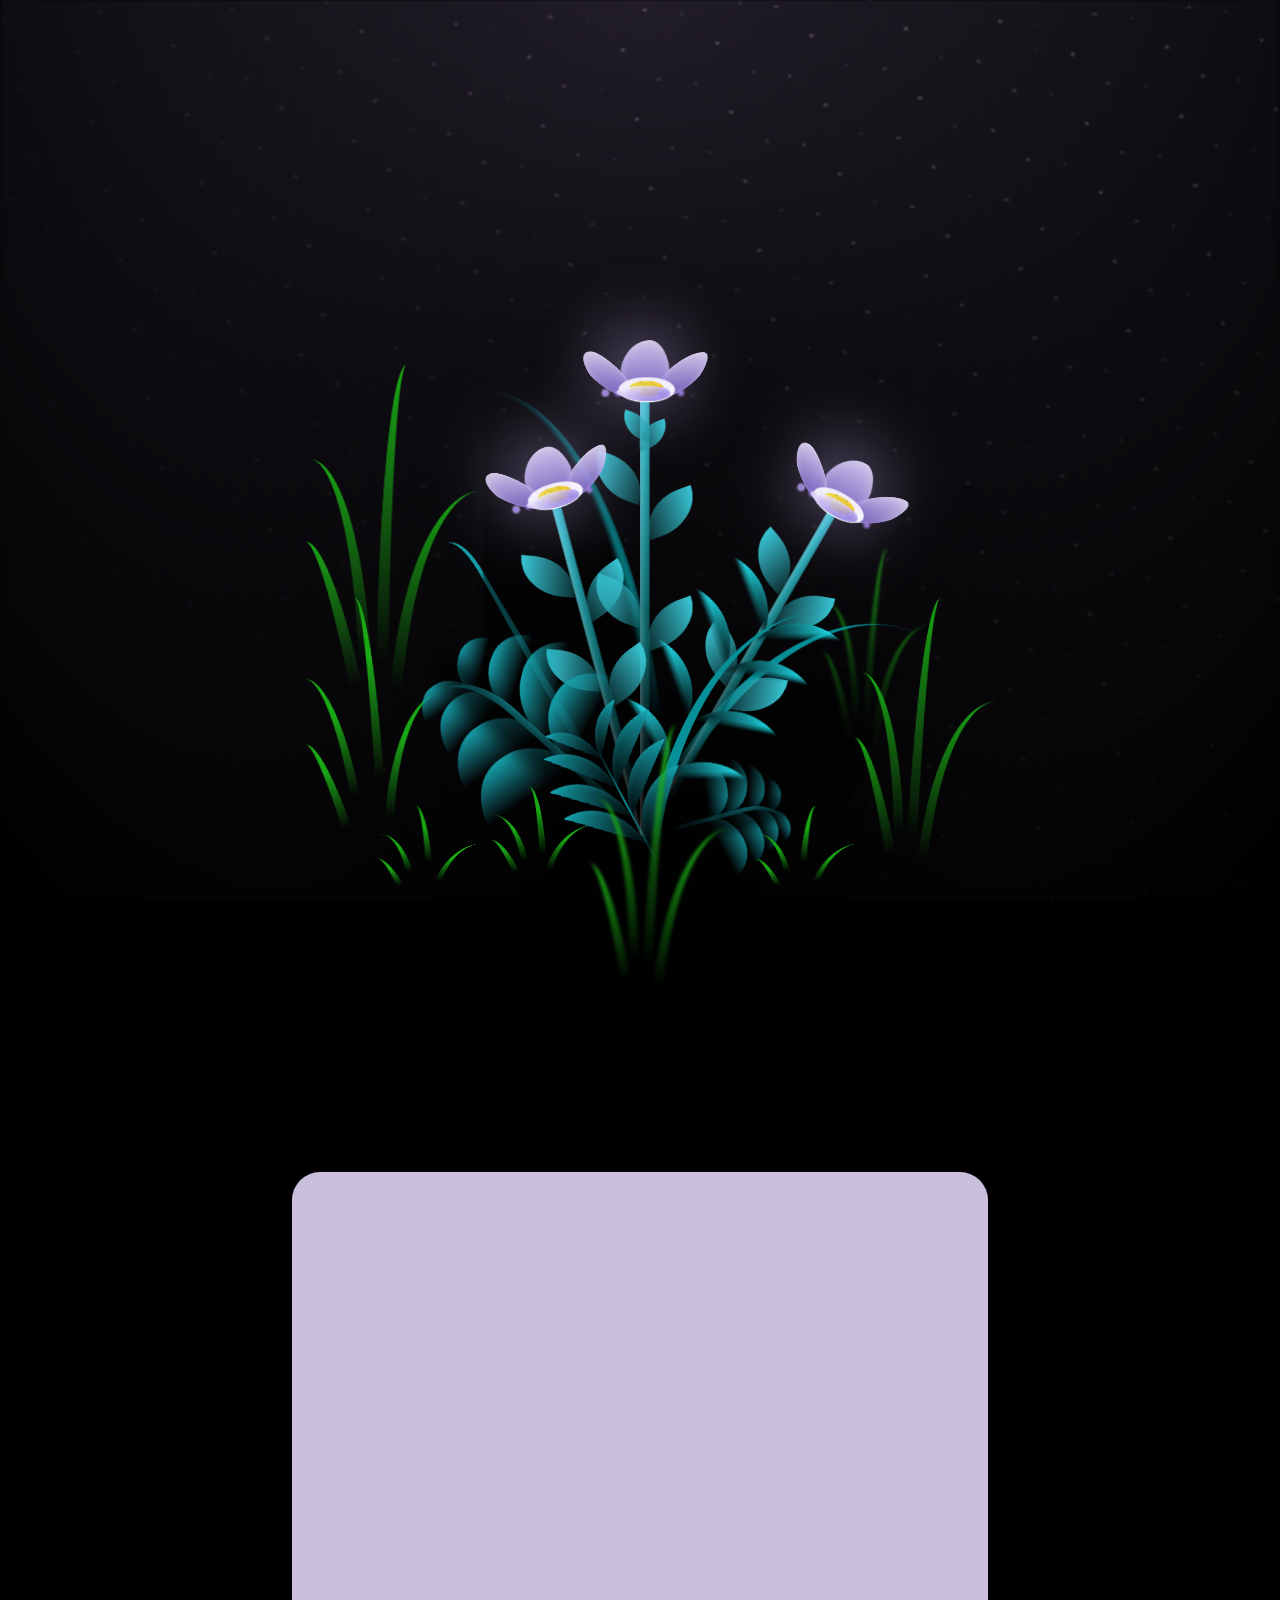
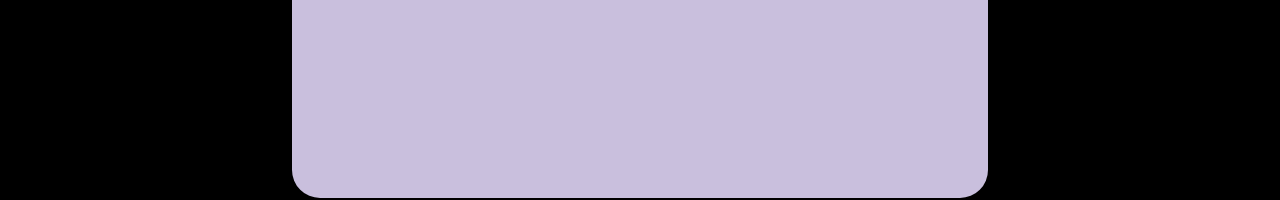
==== Flower/index.html @ 474540f5 "Add files via upload" ====
<!DOCTYPE html>
<html lang="en">
<head>
    <meta charset="UTF-8">
    <meta name="viewport" content="width=device-width, initial-scale=1.0">
    <title>Document</title>
    <link rel="stylesheet" href="style.css">
</head>
<body class="not-loaded">
    <div class="main-container">
        <h2 class="title">Dear Avie</h2>
        <div class="letter">
<p>    This is probably the hardest thing I’ve had to write, mainly kasi  I’ve never really been good at expressing these kinds of feelings.

  I don’t really know how to start this properly, but I’ll try anyway.
  
  I’m writing this letter siguro parang 2nd confession na rin. Pero more than that, gusto ko lang talaga ipakita kung gaano kita na appreciate.
  
  Matagal ko na talagang gusto gawin tong project na to. Sinimulan ko around late January, dapat talaga ibibigay ko to kasama ng flowers and chocolates last Valentine’s. Kaso di ko na realize na di sya matatapos on time kaya na move sa next Valentine’s. Natapos yung web design around late February, pero naging “ghost project” sya for a while hanggang tinuloy ko ulit ngayong May 12.
  
  I know na I already confessed my feelings for you last New Year, pero di ko na-explain sayo kung paano ba talaga kita nagustuhan. Siguro kasi habang tumatagal, mas lalo kong napapansin yung mga maliliit na bagay tungkol sayo na di ko maalis sa isip ko. Yung ngiti mo na nakapikit, boses mo na di nakakasawang pakinggan, at tawa mo na SOBRANG CUTE. Ewan ko ba pero di ko talaga yon matanggal sa isip ko.
  
  I don’t really know why, pero every interaction natin gives me butterflies. Even the first time we talked in person—which was also the first time you called me by my name—tumatak na agad sakin.
  
  Kahit yung mga simpleng moments lang somehow stayed with me. Like the time na you were trying to ask Sir Tolits about something sa quiz pero di kayo narinig, so ako yung tumawag sakanya. Small interaction lang sya, pero hanggang ngayon tanda ko pa rin.
  
  Or yung time nung acquaintance na jokingly mo kong sinuntok sa braso kasi nagsumbong sayo si PJ na inaasar ko sya. I still remember how pretty you looked in that dress habang naka cute angry face ka sakin. Parang nag shutdown utak ko that time HAHA.

  Looking back, ang dami na ring nangyari since the last time I worked on this project. Naging "ghost project" ulit siya for a while, pero in those two months, natapos natin yung first three chapters ng research paper natin, and thankfully we defended it successfully.
  
  I feel like we've gotten a little closer now. Not super close, pero close enough na nakakapagbiruan na tayo. Siguro hindi pa enough para magkaroon tayo ng long conversations, but even those small moments honestly make me happy. They're probably nothing special to you, pero sakin, they're the kind of moments I end up remembering.
  
  One of the funniest moments na hanggang ngayon naaalala ko was nung nasa bahay tayo nila rain mag llunch. Maglalagay na sana ako ng kanin sa plato ko, tapos bigla mo nalang hiningi yung plato ko para ikaw na yung magsandok.

  Ewan ko ba, parang ang simple lang nun pero tunaw na tunaw ako HAHA. Pinipigilan ko pang ngumiti kasi alam kong aasarin ako. Unfortunately, napansin nila Naomie at Jharley, kaya tawang-tawa sila sakin. Buti na lang di ka nakatingin that time, kasi napangiti talaga ako nang konti.

  Same week din pala ng defense natin, may Saturday class tayo. Ginawang bonus item ni Ma'am Leona sa quiz yung pagsulat ng pangalan ng crush. Syempre sinulat ko pangalan mo kasi akala ko magiging katuwaan lang din at magsusulat din yung mga tropa ko.

  Kaso after ng quiz, sinabi nila Greg at Ian sakin na si Janna pala yung nag-check ng papel ko. Yung katabi mo pa mismo. Dun ko talaga na-realize kung gaano ka-embarrassing yung ginawa ko HAHA.

  And syempre, paano ko makakalimutan yung time na natapunan ko ng coffee yung laptop bag mo. Ang lakas ng kaba ko nung time na yun kasi gamit mo mismo yung natapunan ko. I swear, gusto ko nalang mag-disappear that moment HAHA. Buti nalang okay naman yung laptop mo, pero yung embarrassment ko hanggang ngayon nandito pa rin HAHAHA.

</p>      </div>
  
  

</div>
    <div class="night"></div>
    <div class="flowers">
      <div class="flower flower--1">
        <div class="flower__leafs flower__leafs--1">
          <div class="flower__leaf flower__leaf--1"></div>
          <div class="flower__leaf flower__leaf--2"></div>
          <div class="flower__leaf flower__leaf--3"></div>
          <div class="flower__leaf flower__leaf--4"></div>
          

          <div class="flower__white-circle"></div>
  
          <div class="flower__light flower__light--1"></div>
          <div class="flower__light flower__light--2"></div>
          <div class="flower__light flower__light--3"></div>
          <div class="flower__light flower__light--4"></div>
          <div class="flower__light flower__light--5"></div>
          <div class="flower__light flower__light--6"></div>
          <div class="flower__light flower__light--7"></div>
          <div class="flower__light flower__light--8"></div>
  
        </div>
        <div class="flower__line">
          <div class="flower__line__leaf flower__line__leaf--1"></div>
          <div class="flower__line__leaf flower__line__leaf--2"></div>
          <div class="flower__line__leaf flower__line__leaf--3"></div>
          <div class="flower__line__leaf flower__line__leaf--4"></div>
          <div class="flower__line__leaf flower__line__leaf--5"></div>
          <div class="flower__line__leaf flower__line__leaf--6"></div>
        </div>
      </div>
  
      <div class="flower flower--2">
        <div class="flower__leafs flower__leafs--2">
          <div class="flower__leaf flower__leaf--1"></div>
          <div class="flower__leaf flower__leaf--2"></div>
          <div class="flower__leaf flower__leaf--3"></div>
          <div class="flower__leaf flower__leaf--4"></div>
          <div class="flower__white-circle"></div>
  
          <div class="flower__light flower__light--1"></div>
          <div class="flower__light flower__light--2"></div>
          <div class="flower__light flower__light--3"></div>
          <div class="flower__light flower__light--4"></div>
          <div class="flower__light flower__light--5"></div>
          <div class="flower__light flower__light--6"></div>
          <div class="flower__light flower__light--7"></div>
          <div class="flower__light flower__light--8"></div>
  
        </div>
        <div class="flower__line">
          <div class="flower__line__leaf flower__line__leaf--1"></div>
          <div class="flower__line__leaf flower__line__leaf--2"></div>
          <div class="flower__line__leaf flower__line__leaf--3"></div>
          <div class="flower__line__leaf flower__line__leaf--4"></div>
        </div>
      </div>
  
      <div class="flower flower--3">
        <div class="flower__leafs flower__leafs--3">
          <div class="flower__leaf flower__leaf--1"></div>
          <div class="flower__leaf flower__leaf--2"></div>
          <div class="flower__leaf flower__leaf--3"></div>
          <div class="flower__leaf flower__leaf--4"></div>
          <div class="flower__white-circle"></div>
  
          <div class="flower__light flower__light--1"></div>
          <div class="flower__light flower__light--2"></div>
          <div class="flower__light flower__light--3"></div>
          <div class="flower__light flower__light--4"></div>
          <div class="flower__light flower__light--5"></div>
          <div class="flower__light flower__light--6"></div>
          <div class="flower__light flower__light--7"></div>
          <div class="flower__light flower__light--8"></div>
  
        </div>
        <div class="flower__line">
          <div class="flower__line__leaf flower__line__leaf--1"></div>
          <div class="flower__line__leaf flower__line__leaf--2"></div>
          <div class="flower__line__leaf flower__line__leaf--3"></div>
          <div class="flower__line__leaf flower__line__leaf--4"></div>
        </div>
      </div>
  
      <div class="grow-ans" style="--d:1.2s">
        <div class="flower__g-long">
          <div class="flower__g-long__top"></div>
          <div class="flower__g-long__bottom"></div>
        </div>
      </div>
  
      <div class="growing-grass">
        <div class="flower__grass flower__grass--1">
          <div class="flower__grass--top"></div>
          <div class="flower__grass--bottom"></div>
          <div class="flower__grass__leaf flower__grass__leaf--1"></div>
          <div class="flower__grass__leaf flower__grass__leaf--2"></div>
          <div class="flower__grass__leaf flower__grass__leaf--3"></div>
          <div class="flower__grass__leaf flower__grass__leaf--4"></div>
          <div class="flower__grass__leaf flower__grass__leaf--5"></div>
          <div class="flower__grass__leaf flower__grass__leaf--6"></div>
          <div class="flower__grass__leaf flower__grass__leaf--7"></div>
          <div class="flower__grass__leaf flower__grass__leaf--8"></div>
          <div class="flower__grass__overlay"></div>
        </div>
      </div>
  
      <div class="growing-grass">
        <div class="flower__grass flower__grass--2">
          <div class="flower__grass--top"></div>
          <div class="flower__grass--bottom"></div>
          <div class="flower__grass__leaf flower__grass__leaf--1"></div>
          <div class="flower__grass__leaf flower__grass__leaf--2"></div>
          <div class="flower__grass__leaf flower__grass__leaf--3"></div>
          <div class="flower__grass__leaf flower__grass__leaf--4"></div>
          <div class="flower__grass__leaf flower__grass__leaf--5"></div>
          <div class="flower__grass__leaf flower__grass__leaf--6"></div>
          <div class="flower__grass__leaf flower__grass__leaf--7"></div>
          <div class="flower__grass__leaf flower__grass__leaf--8"></div>
          <div class="flower__grass__overlay"></div>
        </div>
      </div>
  
      <div class="grow-ans" style="--d:2.4s">
        <div class="flower__g-right flower__g-right--1">
          <div class="leaf"></div>
        </div>
      </div>
  
      <div class="grow-ans" style="--d:2.8s">
        <div class="flower__g-right flower__g-right--2">
          <div class="leaf"></div>
        </div>
      </div>
  
      <div class="grow-ans" style="--d:2.8s">
        <div class="flower__g-front">
          <div class="flower__g-front__leaf-wrapper flower__g-front__leaf-wrapper--1">
            <div class="flower__g-front__leaf"></div>
          </div>
          <div class="flower__g-front__leaf-wrapper flower__g-front__leaf-wrapper--2">
            <div class="flower__g-front__leaf"></div>
          </div>
          <div class="flower__g-front__leaf-wrapper flower__g-front__leaf-wrapper--3">
            <div class="flower__g-front__leaf"></div>
          </div>
          <div class="flower__g-front__leaf-wrapper flower__g-front__leaf-wrapper--4">
            <div class="flower__g-front__leaf"></div>
          </div>
          <div class="flower__g-front__leaf-wrapper flower__g-front__leaf-wrapper--5">
            <div class="flower__g-front__leaf"></div>
          </div>
          <div class="flower__g-front__leaf-wrapper flower__g-front__leaf-wrapper--6">
            <div class="flower__g-front__leaf"></div>
          </div>
          <div class="flower__g-front__leaf-wrapper flower__g-front__leaf-wrapper--7">
            <div class="flower__g-front__leaf"></div>
          </div>
          <div class="flower__g-front__leaf-wrapper flower__g-front__leaf-wrapper--8">
            <div class="flower__g-front__leaf"></div>
          </div>
          <div class="flower__g-front__line"></div>
        </div>
      </div>
  
      <div class="grow-ans" style="--d:3.2s">
        <div class="flower__g-fr">
          <div class="leaf"></div>
          <div class="flower__g-fr__leaf flower__g-fr__leaf--1"></div>
          <div class="flower__g-fr__leaf flower__g-fr__leaf--2"></div>
          <div class="flower__g-fr__leaf flower__g-fr__leaf--3"></div>
          <div class="flower__g-fr__leaf flower__g-fr__leaf--4"></div>
          <div class="flower__g-fr__leaf flower__g-fr__leaf--5"></div>
          <div class="flower__g-fr__leaf flower__g-fr__leaf--6"></div>
          <div class="flower__g-fr__leaf flower__g-fr__leaf--7"></div>
          <div class="flower__g-fr__leaf flower__g-fr__leaf--8"></div>
        </div>
      </div>
  
      <div class="long-g long-g--0">
        <div class="grow-ans" style="--d:3s">
          <div class="leaf leaf--0"></div>
        </div>
        <div class="grow-ans" style="--d:2.2s">
          <div class="leaf leaf--1"></div>
        </div>
        <div class="grow-ans" style="--d:3.4s">
          <div class="leaf leaf--2"></div>
        </div>
        <div class="grow-ans" style="--d:3.6s">
          <div class="leaf leaf--3"></div>
        </div>
      </div>
  
      <div class="long-g long-g--1">
        <div class="grow-ans" style="--d:3.6s">
          <div class="leaf leaf--0"></div>
        </div>
        <div class="grow-ans" style="--d:3.8s">
          <div class="leaf leaf--1"></div>
        </div>
        <div class="grow-ans" style="--d:4s">
          <div class="leaf leaf--2"></div>
        </div>
        <div class="grow-ans" style="--d:4.2s">
          <div class="leaf leaf--3"></div>
        </div>
      </div>
  
      <div class="long-g long-g--2">
        <div class="grow-ans" style="--d:4s">
          <div class="leaf leaf--0"></div>
        </div>
        <div class="grow-ans" style="--d:4.2s">
          <div class="leaf leaf--1"></div>
        </div>
        <div class="grow-ans" style="--d:4.4s">
          <div class="leaf leaf--2"></div>
        </div>
        <div class="grow-ans" style="--d:4.6s">
          <div class="leaf leaf--3"></div>
        </div>
      </div>
  
      <div class="long-g long-g--3">
        <div class="grow-ans" style="--d:4s">
          <div class="leaf leaf--0"></div>
        </div>
        <div class="grow-ans" style="--d:4.2s">
          <div class="leaf leaf--1"></div>
        </div>
        <div class="grow-ans" style="--d:3s">
          <div class="leaf leaf--2"></div>
        </div>
        <div class="grow-ans" style="--d:3.6s">
          <div class="leaf leaf--3"></div>
        </div>
      </div>
  
      <div class="long-g long-g--4">
        <div class="grow-ans" style="--d:4s">
          <div class="leaf leaf--0"></div>
        </div>
        <div class="grow-ans" style="--d:4.2s">
          <div class="leaf leaf--1"></div>
        </div>
        <div class="grow-ans" style="--d:3s">
          <div class="leaf leaf--2"></div>
        </div>
        <div class="grow-ans" style="--d:3.6s">
          <div class="leaf leaf--3"></div>
        </div>
      </div>
  
      <div class="long-g long-g--5">
        <div class="grow-ans" style="--d:4s">
          <div class="leaf leaf--0"></div>
        </div>
        <div class="grow-ans" style="--d:4.2s">
          <div class="leaf leaf--1"></div>
        </div>
        <div class="grow-ans" style="--d:3s">
          <div class="leaf leaf--2"></div>
        </div>
        <div class="grow-ans" style="--d:3.6s">
          <div class="leaf leaf--3"></div>
        </div>
      </div>
  
      <div class="long-g long-g--6">
        <div class="grow-ans" style="--d:4.2s">
          <div class="leaf leaf--0"></div>
        </div>
        <div class="grow-ans" style="--d:4.4s">
          <div class="leaf leaf--1"></div>
        </div>
        <div class="grow-ans" style="--d:4.6s">
          <div class="leaf leaf--2"></div>
        </div>
        <div class="grow-ans" style="--d:4.8s">
          <div class="leaf leaf--3"></div>
        </div>
      </div>
  
      <div class="long-g long-g--7">
        <div class="grow-ans" style="--d:3s">
          <div class="leaf leaf--0"></div>
        </div>
        <div class="grow-ans" style="--d:3.2s">
          <div class="leaf leaf--1"></div>
        </div>
        <div class="grow-ans" style="--d:3.5s">
          <div class="leaf leaf--2"></div>
        </div>
        <div class="grow-ans" style="--d:3.6s">
          <div class="leaf leaf--3"></div>
        </div>
      </div>
    </div>
    <script src="script.js"></script>
  </body>

</html>
---- Flower/style.css ----
*,
*::after,
*::before {
  padding: 0;
  margin: 0;
  box-sizing: border-box;
}

:root {
  --dark-color: #000;
}

body {
  display: flex;
  align-items: flex-end;
  justify-content: center;
  min-height: 100vh;
  background-color: var(--dark-color);
  overflow: hidden;
  perspective: 1000px;
}

.night {
  position: fixed;
  left: 50%;
  top: 0;
  transform: translateX(-50%);
  width: 100%;
  height: 100%;
  filter: blur(0.1vmin);
  background-image: radial-gradient(ellipse at top, transparent 0%, var(--dark-color)), radial-gradient(ellipse at bottom, var(--dark-color), rgba(164, 143, 197, 0.295)), repeating-linear-gradient(220deg, black 0px, black 19px, transparent 19px, transparent 22px), repeating-linear-gradient(189deg, black 0px, black 19px, transparent 19px, transparent 22px), repeating-linear-gradient(148deg, black 0px, black 19px, transparent 19px, transparent 22px), linear-gradient(90deg, #c688f04b, #f0f0f0);
}

.flowers {
  position: relative;
  transform: scale(0.7);
}

.flower {
  position: absolute;
  bottom: 10vmin;
  transform-origin: bottom center;
  z-index: 10;
  --fl-speed: 0.8s;
}
.flower--1 {
  animation: moving-flower-1 4s linear infinite;
}

.flower__line {

  background-image: linear-gradient(to top, #5e4b8b, #9174d3); /* natural purple gradient */
  border-radius: 1vmin;
  box-shadow: inset 0 0 2px rgba(0, 0, 0, 0.2);
  animation: grow-flower-tree 4s backwards;
}

.flower--1 .flower__line {
  height: 70vmin;
  animation-delay: 0.3s;
}
.flower--1 .flower__line__leaf--1 {
  animation: blooming-leaf-right var(--fl-speed) 1.6s backwards;
}
.flower--1 .flower__line__leaf--2 {
  animation: blooming-leaf-right var(--fl-speed) 1.4s backwards;
}
.flower--1 .flower__line__leaf--3 {
  animation: blooming-leaf-left var(--fl-speed) 1.2s backwards;
}
.flower--1 .flower__line__leaf--4 {
  animation: blooming-leaf-left var(--fl-speed) 1s backwards;
}
.flower--1 .flower__line__leaf--5 {
  animation: blooming-leaf-right var(--fl-speed) 1.8s backwards;
}
.flower--1 .flower__line__leaf--6 {
  animation: blooming-leaf-left var(--fl-speed) 2s backwards;
}
.flower--2 {
  left: 50%;
  transform: rotate(30deg);
  animation: moving-flower-2 4s linear infinite;
}
.flower--2 .flower__line {
  height: 60vmin;
  animation-delay: 0.8s;
}
.flower--2 .flower__line__leaf--1 {
  animation: blooming-leaf-right var(--fl-speed) 1.9s backwards;
}
.flower--2 .flower__line__leaf--2 {
  animation: blooming-leaf-right var(--fl-speed) 1.7s backwards;
}
.flower--2 .flower__line__leaf--3 {
  animation: blooming-leaf-left var(--fl-speed) 1.5s backwards;
}
.flower--2 .flower__line__leaf--4 {
  animation: blooming-leaf-left var(--fl-speed) 1.3s backwards;
}
.flower--3 {
  left: 50%;
  transform: rotate(-15deg);
  animation: moving-flower-3 4s linear infinite;
}
.flower--3 .flower__line {
  animation-delay: 0.9s;
}
.flower--3 .flower__line__leaf--1 {
  animation: blooming-leaf-right var(--fl-speed) 2.5s backwards;
}
.flower--3 .flower__line__leaf--2 {
  animation: blooming-leaf-right var(--fl-speed) 2.3s backwards;
}
.flower--3 .flower__line__leaf--3 {
  animation: blooming-leaf-left var(--fl-speed) 2.1s backwards;
}
.flower--3 .flower__line__leaf--4 {
  animation: blooming-leaf-left var(--fl-speed) 1.9s backwards;
}
.flower__leaf {
  clip-path: ellipse(50% 60% at 50% 40%);
}
.flower__leafs {
  position: relative;
  animation: blooming-flower 2s backwards;
}
.flower__leafs--1 {
  animation-delay: 1.1s;
}
.flower__leafs--2 {
  animation-delay: 1.4s;
}
.flower__leafs--3 {
  animation-delay: 1.7s;
}
.flower__leafs::after {
  content: "";
  position: absolute;
  left: 0;
  top: 0;
  transform: translate(-50%, -100%);
  width: 8vmin;
  height: 8vmin;
  background-color: #c3b5f5;
  filter: blur(6vmin);
}
.flower__leaf {
  position: absolute;
  bottom: 0;
  left: 50%;
  width: 8vmin;
  height: 11vmin;
  border-radius: 60% 40% 60% 40% / 70% 70% 30% 30%;
  background: linear-gradient(to top, #6a4fbf, #e7dcff);
  background-color: #9174d3;
  transform-origin: bottom center;
  opacity: 0.9;
  box-shadow: inset 0 0 2vmin rgba(255, 255, 255, 0.5);
  clip-path: ellipse(50% 60% at 50% 40%);

}
.flower__leaf--1 {
  transform: translate(-10%, 1%) rotateY(40deg) rotateX(-50deg);
}
.flower__leaf--2 {
  transform: translate(-50%, -4%) rotateX(40deg);
}
.flower__leaf--3 {
  transform: translate(-90%, 0%) rotateY(45deg) rotateX(50deg);
}
.flower__leaf--4 {
  width: 8vmin;
  height: 8vmin;
  transform-origin: bottom left;
  border-radius: 4vmin 10vmin 4vmin 4vmin;
  transform: translate(0%, 18%) rotateX(70deg) rotate(-43deg);
  background: linear-gradient(to top, #7b63d9, #f1eaff);
  z-index: 1;
  opacity: 0.8;
}
.flower__white-circle {
  position: absolute;
  left: -3.5vmin;
  top: -3vmin;
  width: 9vmin;
  height: 4vmin;
  border-radius: 50%;
  background-color: #fff;
}
.flower__white-circle::after {
  content: "";
  position: absolute;
  left: 50%;
  top: 45%;
  transform: translate(-50%, -50%);
  width: 60%;
  height: 60%;
  border-radius: inherit;
  background-image: repeating-linear-gradient(135deg, rgba(0, 0, 0, 0.03) 0px, rgba(0, 0, 0, 0.03) 1px, transparent 1px, transparent 12px), repeating-linear-gradient(45deg, rgba(0, 0, 0, 0.03) 0px, rgba(0, 0, 0, 0.03) 1px, transparent 1px, transparent 12px), repeating-linear-gradient(67.5deg, rgba(0, 0, 0, 0.03) 0px, rgba(0, 0, 0, 0.03) 1px, transparent 1px, transparent 12px), repeating-linear-gradient(135deg, rgba(0, 0, 0, 0.03) 0px, rgba(0, 0, 0, 0.03) 1px, transparent 1px, transparent 12px), repeating-linear-gradient(45deg, rgba(0, 0, 0, 0.03) 0px, rgba(0, 0, 0, 0.03) 1px, transparent 1px, transparent 12px), repeating-linear-gradient(112.5deg, rgba(0, 0, 0, 0.03) 0px, rgba(0, 0, 0, 0.03) 1px, transparent 1px, transparent 12px), repeating-linear-gradient(112.5deg, rgba(0, 0, 0, 0.03) 0px, rgba(0, 0, 0, 0.03) 1px, transparent 1px, transparent 12px), repeating-linear-gradient(45deg, rgba(0, 0, 0, 0.03) 0px, rgba(0, 0, 0, 0.03) 1px, transparent 1px, transparent 12px), repeating-linear-gradient(22.5deg, rgba(0, 0, 0, 0.03) 0px, rgba(0, 0, 0, 0.03) 1px, transparent 1px, transparent 12px), repeating-linear-gradient(45deg, rgba(0, 0, 0, 0.03) 0px, rgba(0, 0, 0, 0.03) 1px, transparent 1px, transparent 12px), repeating-linear-gradient(22.5deg, rgba(0, 0, 0, 0.03) 0px, rgba(0, 0, 0, 0.03) 1px, transparent 1px, transparent 12px), repeating-linear-gradient(135deg, rgba(0, 0, 0, 0.03) 0px, rgba(0, 0, 0, 0.03) 1px, transparent 1px, transparent 12px), repeating-linear-gradient(157.5deg, rgba(0, 0, 0, 0.03) 0px, rgba(0, 0, 0, 0.03) 1px, transparent 1px, transparent 12px), repeating-linear-gradient(67.5deg, rgba(0, 0, 0, 0.03) 0px, rgba(0, 0, 0, 0.03) 1px, transparent 1px, transparent 12px), repeating-linear-gradient(67.5deg, rgba(0, 0, 0, 0.03) 0px, rgba(0, 0, 0, 0.03) 1px, transparent 1px, transparent 12px), linear-gradient(90deg, #ffeb12, #ffce00);
}
.flower__line {
  height: 55vmin;
  width: 1.5vmin;
  background-image: linear-gradient(to left, rgba(0, 0, 0, 0.2), transparent, rgba(255, 255, 255, 0.2)), linear-gradient(to top, transparent 10%, #14757a, #39c6d6);
  box-shadow: inset 0 0 2px rgba(0, 0, 0, 0.5);
  animation: grow-flower-tree 4s backwards;
}
.flower__line__leaf {
  --w: 7vmin;
  --h: calc(var(--w) + 2vmin);
  position: absolute;
  top: 20%;
  left: 90%;
  width: var(--w);
  height: var(--h);
  border-top-right-radius: var(--h);
  border-bottom-left-radius: var(--h);
  background-image: linear-gradient(to top, rgba(20, 117, 122, 0.4), #39c6d6);
}
.flower__line__leaf--1 {
  transform: rotate(70deg) rotateY(30deg);
}
.flower__line__leaf--2 {
  top: 45%;
  transform: rotate(70deg) rotateY(30deg);
}
.flower__line__leaf--3, .flower__line__leaf--4, .flower__line__leaf--6 {
  border-top-right-radius: 0;
  border-bottom-left-radius: 0;
  border-top-left-radius: var(--h);
  border-bottom-right-radius: var(--h);
  left: -460%;
  top: 12%;
  transform: rotate(-70deg) rotateY(30deg);
}
.flower__line__leaf--4 {
  top: 40%;
}
.flower__line__leaf--5 {
  top: 0;
  transform-origin: left;
  transform: rotate(70deg) rotateY(30deg) scale(0.6);
}
.flower__line__leaf--6 {
  top: -2%;
  left: -450%;
  transform-origin: right;
  transform: rotate(-70deg) rotateY(30deg) scale(0.6);
}
.flower__light {
  position: absolute;
  bottom: 0vmin;
  width: 1vmin;
  height: 1vmin;
  background-color: #e0d5f7;
  border-radius: 50%;
  filter: blur(0.2vmin);
  animation: light-ans 4s linear infinite backwards;
}
.flower__light:nth-child(odd) {
  background-color: #9174d3;
}
.flower__light--1 {
  left: -2vmin;
  animation-delay: 1s;
}
.flower__light--2 {
  left: 3vmin;
  animation-delay: 0.5s;
}
.flower__light--3 {
  left: -6vmin;
  animation-delay: 0.3s;
}
.flower__light--4 {
  left: 6vmin;
  animation-delay: 0.9s;
}
.flower__light--5 {
  left: -1vmin;
  animation-delay: 1.5s;
}
.flower__light--6 {
  left: -4vmin;
  animation-delay: 3s;
}
.flower__light--7 {
  left: 3vmin;
  animation-delay: 2s;
}
.flower__light--8 {
  left: -6vmin;
  animation-delay: 3.5s;
}
.flower__grass {
  --c: #159faa;
  --line-w: 1.5vmin;
  position: absolute;
  bottom: 12vmin;
  left: -7vmin;
  display: flex;
  flex-direction: column;
  align-items: flex-end;
  z-index: 20;
  transform-origin: bottom center;
  transform: rotate(-48deg) rotateY(40deg);
}
.flower__grass--1 {
  animation: moving-grass 2s linear infinite;
}
.flower__grass--2 {
  left: 2vmin;
  bottom: 10vmin;
  transform: scale(0.5) rotate(75deg) rotateX(10deg) rotateY(-200deg);
  opacity: 0.8;
  z-index: 0;
  animation: moving-grass--2 1.5s linear infinite;
}
.flower__grass--top {
  width: 7vmin;
  height: 10vmin;
  border-top-right-radius: 100%;
  border-right: var(--line-w) solid var(--c);
  transform-origin: bottom center;
  transform: rotate(-2deg);
}
.flower__grass--bottom {
  margin-top: -2px;
  width: var(--line-w);
  height: 25vmin;
  background-image: linear-gradient(to top, transparent, var(--c));
}
.flower__grass__leaf {
  --size: 10vmin;
  position: absolute;
  width: calc(var(--size) * 2.1);
  height: var(--size);
  border-top-left-radius: var(--size);
  border-top-right-radius: var(--size);
  background-image: linear-gradient(to top, transparent, transparent 30%, var(--c));
  z-index: 100;
}
.flower__grass__leaf--1 {
  top: -6%;
  left: 30%;
  --size: 6vmin;
  transform: rotate(-20deg);
  animation: growing-grass-ans--1 2s 2.6s backwards;
}
@keyframes growing-grass-ans--1 {
  0% {
    transform-origin: bottom left;
    transform: rotate(-20deg) scale(0);
  }
}
.flower__grass__leaf--2 {
  top: -5%;
  left: -110%;
  --size: 6vmin;
  transform: rotate(10deg);
  animation: growing-grass-ans--2 2s 2.4s linear backwards;
}
@keyframes growing-grass-ans--2 {
  0% {
    transform-origin: bottom right;
    transform: rotate(10deg) scale(0);
  }
}
.flower__grass__leaf--3 {
  top: 5%;
  left: 60%;
  --size: 8vmin;
  transform: rotate(-18deg) rotateX(-20deg);
  animation: growing-grass-ans--3 2s 2.2s linear backwards;
}
@keyframes growing-grass-ans--3 {
  0% {
    transform-origin: bottom left;
    transform: rotate(-18deg) rotateX(-20deg) scale(0);
  }
}
.flower__grass__leaf--4 {
  top: 6%;
  left: -135%;
  --size: 8vmin;
  transform: rotate(2deg);
  animation: growing-grass-ans--4 2s 2s linear backwards;
}
@keyframes growing-grass-ans--4 {
  0% {
    transform-origin: bottom right;
    transform: rotate(2deg) scale(0);
  }
}
.flower__grass__leaf--5 {
  top: 20%;
  left: 60%;
  --size: 10vmin;
  transform: rotate(-24deg) rotateX(-20deg);
  animation: growing-grass-ans--5 2s 1.8s linear backwards;
}
@keyframes growing-grass-ans--5 {
  0% {
    transform-origin: bottom left;
    transform: rotate(-24deg) rotateX(-20deg) scale(0);
  }
}
.flower__grass__leaf--6 {
  top: 22%;
  left: -180%;
  --size: 10vmin;
  transform: rotate(10deg);
  animation: growing-grass-ans--6 2s 1.6s linear backwards;
}
@keyframes growing-grass-ans--6 {
  0% {
    transform-origin: bottom right;
    transform: rotate(10deg) scale(0);
  }
}
.flower__grass__leaf--7 {
  top: 39%;
  left: 70%;
  --size: 10vmin;
  transform: rotate(-10deg);
  animation: growing-grass-ans--7 2s 1.4s linear backwards;
}
@keyframes growing-grass-ans--7 {
  0% {
    transform-origin: bottom left;
    transform: rotate(-10deg) scale(0);
  }
}
.flower__grass__leaf--8 {
  top: 40%;
  left: -215%;
  --size: 11vmin;
  transform: rotate(10deg);
  animation: growing-grass-ans--8 2s 1.2s linear backwards;
}
@keyframes growing-grass-ans--8 {
  0% {
    transform-origin: bottom right;
    transform: rotate(10deg) scale(0);
  }
}
.flower__grass__overlay {
  position: absolute;
  top: -10%;
  right: 0%;
  width: 100%;
  height: 100%;
  background-color: rgba(0, 0, 0, 0.6);
  filter: blur(1.5vmin);
  z-index: 100;
}
.flower__g-long {
  --w: 2vmin;
  --h: 6vmin;
  --c: #159faa;
  position: absolute;
  bottom: 10vmin;
  left: -3vmin;
  transform-origin: bottom center;
  transform: rotate(-30deg) rotateY(-20deg);
  display: flex;
  flex-direction: column;
  align-items: flex-end;
  animation: flower-g-long-ans 3s linear infinite;
}
@keyframes flower-g-long-ans {
  0%, 100% {
    transform: rotate(-30deg) rotateY(-20deg);
  }
  50% {
    transform: rotate(-32deg) rotateY(-20deg);
  }
}
.flower__g-long__top {
  top: calc(var(--h) * -1);
  width: calc(var(--w) + 1vmin);
  height: var(--h);
  border-top-right-radius: 100%;
  border-right: 0.7vmin solid var(--c);
  transform: translate(-0.7vmin, 1vmin);
}
.flower__g-long__bottom {
  width: var(--w);
  height: 50vmin;
  transform-origin: bottom center;
  background-image: linear-gradient(to top, transparent 30%, var(--c));
  box-shadow: inset 0 0 2px rgba(0, 0, 0, 0.5);
  clip-path: polygon(35% 0, 65% 1%, 100% 100%, 0% 100%);
}
.flower__g-right {
  position: absolute;
  bottom: 6vmin;
  left: -2vmin;
  transform-origin: bottom left;
  transform: rotate(20deg);
}
.flower__g-right .leaf {
  width: 30vmin;
  height: 50vmin;
  border-top-left-radius: 100%;
  border-left: 2vmin solid #079097;
  background-image: linear-gradient(to bottom, transparent, var(--dark-color) 60%);
  mask-image: linear-gradient(to top, transparent 30%, #079097 60%);
}
.flower__g-right--1 {
  animation: flower-g-right-ans 2.5s linear infinite;
}
.flower__g-right--2 {
  left: 5vmin;
  transform: rotateY(-180deg);
  animation: flower-g-right-ans--2 3s linear infinite;
}
.flower__g-right--2 .leaf {
  height: 75vmin;
  filter: blur(0.3vmin);
  opacity: 0.8;
}
@keyframes flower-g-right-ans {
  0%, 100% {
    transform: rotate(20deg);
  }
  50% {
    transform: rotate(24deg) rotateX(-20deg);
  }
}
@keyframes flower-g-right-ans--2 {
  0%, 100% {
    transform: rotateY(-180deg) rotate(0deg) rotateX(-20deg);
  }
  50% {
    transform: rotateY(-180deg) rotate(6deg) rotateX(-20deg);
  }
}
.flower__g-front {
  position: absolute;
  bottom: 6vmin;
  left: 2.5vmin;
  z-index: 100;
  transform-origin: bottom center;
  transform: rotate(-28deg) rotateY(30deg) scale(1.04);
  animation: flower__g-front-ans 2s linear infinite;
}
@keyframes flower__g-front-ans {
  0%, 100% {
    transform: rotate(-28deg) rotateY(30deg) scale(1.04);
  }
  50% {
    transform: rotate(-35deg) rotateY(40deg) scale(1.04);
  }
}
.flower__g-front__line {
  width: 0.3vmin;
  height: 20vmin;
  background-image: linear-gradient(to top, transparent, #079097, transparent 100%);
  position: relative;
}
.flower__g-front__leaf-wrapper {
  position: absolute;
  top: 0;
  left: 0;
  transform-origin: bottom left;
  transform: rotate(10deg);
}
.flower__g-front__leaf-wrapper:nth-child(even) {
  left: 0vmin;
  transform: rotateY(-180deg) rotate(5deg);
  animation: flower__g-front__leaf-left-ans 1s ease-in backwards;
}
.flower__g-front__leaf-wrapper:nth-child(odd) {
  animation: flower__g-front__leaf-ans 1s ease-in backwards;
}
.flower__g-front__leaf-wrapper--1 {
  top: -8vmin;
  transform: scale(0.7);
  animation: flower__g-front__leaf-ans 1s 5.5s ease-in backwards !important;
}
.flower__g-front__leaf-wrapper--2 {
  top: -8vmin;
  transform: rotateY(-180deg) scale(0.7) !important;
  animation: flower__g-front__leaf-left-ans-2 1s 4.6s ease-in backwards !important;
}
.flower__g-front__leaf-wrapper--3 {
  top: -3vmin;
  animation: flower__g-front__leaf-ans 1s 4.6s ease-in backwards;
}
.flower__g-front__leaf-wrapper--4 {
  top: -3vmin;
  transform: rotateY(-180deg) scale(0.9) !important;
  animation: flower__g-front__leaf-left-ans-2 1s 4.6s ease-in backwards !important;
}
@keyframes flower__g-front__leaf-left-ans-2 {
  0% {
    transform: rotateY(-180deg) scale(0);
  }
}
.flower__g-front__leaf-wrapper--5, .flower__g-front__leaf-wrapper--6 {
  top: 2vmin;
}
.flower__g-front__leaf-wrapper--7, .flower__g-front__leaf-wrapper--8 {
  top: 6.5vmin;
}
.flower__g-front__leaf-wrapper--2 {
  animation-delay: 5.2s !important;
}
.flower__g-front__leaf-wrapper--3 {
  animation-delay: 4.9s !important;
}
.flower__g-front__leaf-wrapper--5 {
  animation-delay: 4.3s !important;
}
.flower__g-front__leaf-wrapper--6 {
  animation-delay: 4.1s !important;
}
.flower__g-front__leaf-wrapper--7 {
  animation-delay: 3.8s !important;
}
.flower__g-front__leaf-wrapper--8 {
  animation-delay: 3.5s !important;
}
@keyframes flower__g-front__leaf-ans {
  0% {
    transform: rotate(10deg) scale(0);
  }
}
@keyframes flower__g-front__leaf-left-ans {
  0% {
    transform: rotateY(-180deg) rotate(5deg) scale(0);
  }
}
.flower__g-front__leaf {
  width: 10vmin;
  height: 10vmin;
  border-radius: 100% 0% 0% 100%/100% 100% 0% 0%;
  box-shadow: inset 0 2px 1vmin rgba(44, 238, 252, 0.2);
  background-image: linear-gradient(to bottom left, transparent, var(--dark-color)), linear-gradient(to bottom right, #159faa 50%, transparent 50%, transparent);
  -webkit-mask-image: linear-gradient(to bottom right, #159faa 50%, transparent 50%, transparent);
  mask-image: linear-gradient(to bottom right, #159faa 50%, transparent 50%, transparent);
}
.flower__g-fr {
  position: absolute;
  bottom: -4vmin;
  left: vmin;
  transform-origin: bottom left;
  z-index: 10;
  animation: flower__g-fr-ans 2s linear infinite;
}
@keyframes flower__g-fr-ans {
  0%, 100% {
    transform: rotate(2deg);
  }
  50% {
    transform: rotate(4deg);
  }
}
.flower__g-fr .leaf {
  width: 30vmin;
  height: 50vmin;
  border-top-left-radius: 100%;
  border-left: 2vmin solid #079097;
  mask-image: linear-gradient(to top, transparent 25%, #079097 50%);
  position: relative;
  z-index: 1;
}
.flower__g-fr__leaf {
  position: absolute;
  top: 0;
  left: 0;
  width: 10vmin;
  height: 10vmin;
  border-radius: 100% 0% 0% 100%/100% 100% 0% 0%;
  box-shadow: inset 0 2px 1vmin rgba(44, 238, 252, 0.2);
  background-image: linear-gradient(to bottom left, transparent, var(--dark-color) 98%), linear-gradient(to bottom right, #23f0ff 45%, transparent 50%, transparent);
  mask-image: linear-gradient(135deg, #159faa 40%, transparent 50%, transparent);
}
.flower__g-fr__leaf--1 {
  left: 20vmin;
  transform: rotate(45deg);
  animation: flower__g-fr-leaft-ans-1 0.5s 5.2s linear backwards;
}
@keyframes flower__g-fr-leaft-ans-1 {
  0% {
    transform-origin: left;
    transform: rotate(45deg) scale(0);
  }
}
.flower__g-fr__leaf--2 {
  left: 12vmin;
  top: -7vmin;
  transform: rotate(25deg) rotateY(-180deg);
  animation: flower__g-fr-leaft-ans-6 0.5s 5s linear backwards;
}
.flower__g-fr__leaf--3 {
  left: 15vmin;
  top: 6vmin;
  transform: rotate(55deg);
  animation: flower__g-fr-leaft-ans-5 0.5s 4.8s linear backwards;
}
.flower__g-fr__leaf--4 {
  left: 6vmin;
  top: -2vmin;
  transform: rotate(25deg) rotateY(-180deg);
  animation: flower__g-fr-leaft-ans-6 0.5s 4.6s linear backwards;
}
.flower__g-fr__leaf--5 {
  left: 10vmin;
  top: 14vmin;
  transform: rotate(55deg);
  animation: flower__g-fr-leaft-ans-5 0.5s 4.4s linear backwards;
}
@keyframes flower__g-fr-leaft-ans-5 {
  0% {
    transform-origin: left;
    transform: rotate(55deg) scale(0);
  }
}
.flower__g-fr__leaf--6 {
  left: 0vmin;
  top: 6vmin;
  transform: rotate(25deg) rotateY(-180deg);
  animation: flower__g-fr-leaft-ans-6 0.5s 4.2s linear backwards;
}
@keyframes flower__g-fr-leaft-ans-6 {
  0% {
    transform-origin: right;
    transform: rotate(25deg) rotateY(-180deg) scale(0);
  }
}
.flower__g-fr__leaf--7 {
  left: 5vmin;
  top: 22vmin;
  transform: rotate(45deg);
  animation: flower__g-fr-leaft-ans-7 0.5s 4s linear backwards;
}
@keyframes flower__g-fr-leaft-ans-7 {
  0% {
    transform-origin: left;
    transform: rotate(45deg) scale(0);
  }
}
.flower__g-fr__leaf--8 {
  left: -4vmin;
  top: 15vmin;
  transform: rotate(15deg) rotateY(-180deg);
  animation: flower__g-fr-leaft-ans-8 0.5s 3.8s linear backwards;
}
@keyframes flower__g-fr-leaft-ans-8 {
  0% {
    transform-origin: right;
    transform: rotate(15deg) rotateY(-180deg) scale(0);
  }
}

.long-g {
  position: absolute;
  bottom: 25vmin;
  left: -42vmin;
  transform-origin: bottom left;
}
.long-g--1 {
  bottom: 0vmin;
  transform: scale(0.8) rotate(-5deg);
}
.long-g--1 .leaf {
mask-image: linear-gradient(to top, transparent 40%, #079097 80%) !important;
}
.long-g--1 .leaf--1 {
  --w: 5vmin;
  --h: 60vmin;
  left: -2vmin;
  transform: rotate(3deg) rotateY(-180deg);
}
.long-g--2, .long-g--3 {
  bottom: -3vmin;
  left: -35vmin;
  transform-origin: center;
  transform: scale(0.6) rotateX(60deg);
}
.long-g--2 .leaf, .long-g--3 .leaf {
  mask-image: linear-gradient(to top, transparent 50%, #079097 80%) !important;
}
.long-g--2 .leaf--1, .long-g--3 .leaf--1 {
  left: -1vmin;
  transform: rotateY(-180deg);
}
.long-g--3 {
  left: -17vmin;
  bottom: 0vmin;
}
.long-g--3 .leaf {
  mask-image: linear-gradient(to top, transparent 40%, #079097 80%) !important;
}
.long-g--4 {
  left: 25vmin;
  bottom: -3vmin;
  transform-origin: center;
  transform: scale(0.6) rotateX(60deg);
}
.long-g--4 .leaf {
  mask-image: linear-gradient(to top, transparent 50%, #079097 80%) !important;
}
.long-g--5 {
  left: 42vmin;
  bottom: 0vmin;
  transform: scale(0.8) rotate(2deg);
}
.long-g--6 {
  left: 0vmin;
  bottom: -20vmin;
  z-index: 100;
  filter: blur(0.3vmin);
  transform: scale(0.8) rotate(2deg);
}
.long-g--7 {
  left: 35vmin;
  bottom: 20vmin;
  z-index: -1;
  filter: blur(0.3vmin);
  transform: scale(0.6) rotate(2deg);
  opacity: 0.7;
}
.long-g .leaf {
  --w: 15vmin;
  --h: 40vmin;
  --c: #1aaa15;
  position: absolute;
  bottom: 0;
  width: var(--w);
  height: var(--h);
  border-top-left-radius: 100%;
  border-left: 2vmin solid var(--c);
  mask-image: linear-gradient(to top, transparent 20%, var(--dark-color));
  transform-origin: bottom center;
}
.long-g .leaf--0 {
  left: 2vmin;
  animation: leaf-ans-1 4s linear infinite;
}
.long-g .leaf--1 {
  --w: 5vmin;
  --h: 60vmin;
  animation: leaf-ans-1 4s linear infinite;
}
.long-g .leaf--2 {
  --w: 10vmin;
  --h: 40vmin;
  left: -0.5vmin;
  bottom: 5vmin;
  transform-origin: bottom left;
  transform: rotateY(-180deg);
  animation: leaf-ans-2 3s linear infinite;
}
.long-g .leaf--3 {
  --w: 5vmin;
  --h: 30vmin;
  left: -1vmin;
  bottom: 3.2vmin;
  transform-origin: bottom left;
  transform: rotate(-10deg) rotateY(-180deg);
  animation: leaf-ans-3 3s linear infinite;
}

@keyframes leaf-ans-1 {
  0%, 100% {
    transform: rotate(-5deg) scale(1);
  }
  50% {
    transform: rotate(5deg) scale(1.1);
  }
}
@keyframes leaf-ans-2 {
  0%, 100% {
    transform: rotateY(-180deg) rotate(5deg);
  }
  50% {
    transform: rotateY(-180deg) rotate(0deg) scale(1.1);
  }
}
@keyframes leaf-ans-3 {
  0%, 100% {
    transform: rotate(-10deg) rotateY(-180deg);
  }
  50% {
    transform: rotate(-20deg) rotateY(-180deg);
  }
}
.grow-ans {
  animation: grow-ans 2s var(--d) backwards;
}

@keyframes grow-ans {
  0% {
    transform: scale(0);
    opacity: 0;
  }
}
@keyframes light-ans {
  0% {
    opacity: 0;
    transform: translateY(0vmin);
  }
  25% {
    opacity: 1;
    transform: translateY(-5vmin) translateX(-2vmin);
  }
  50% {
    opacity: 1;
    transform: translateY(-15vmin) translateX(2vmin);
    filter: blur(0.2vmin);
  }
  75% {
    transform: translateY(-20vmin) translateX(-2vmin);
    filter: blur(0.2vmin);
  }
  100% {
    transform: translateY(-30vmin);
    opacity: 0;
    filter: blur(1vmin);
  }
}
@keyframes moving-flower-1 {
  0%, 100% {
    transform: rotate(2deg);
  }
  50% {
    transform: rotate(-2deg);
  }
}
@keyframes moving-flower-2 {
  0%, 100% {
    transform: rotate(18deg);
  }
  50% {
    transform: rotate(14deg);
  }
}
@keyframes moving-flower-3 {
  0%, 100% {
    transform: rotate(-18deg);
  }
  50% {
    transform: rotate(-20deg) rotateY(-10deg);
  }
}
@keyframes blooming-leaf-right {
  0% {
    transform-origin: left;
    transform: rotate(70deg) rotateY(30deg) scale(0);
  }
}
@keyframes blooming-leaf-left {
  0% {
    transform-origin: right;
    transform: rotate(-70deg) rotateY(30deg) scale(0);
  }
}
@keyframes grow-flower-tree {
  0% {
    height: 0;
    border-radius: 1vmin;
  }
}
@keyframes blooming-flower {
  0% {
    transform: scale(0);
  }
}
@keyframes moving-grass {
  0%, 100% {
    transform: rotate(-48deg) rotateY(40deg);
  }
  50% {
    transform: rotate(-50deg) rotateY(40deg);
  }
}
@keyframes moving-grass--2 {
  0%, 100% {
    transform: scale(0.5) rotate(75deg) rotateX(10deg) rotateY(-200deg);
  }
  50% {
    transform: scale(0.5) rotate(79deg) rotateX(10deg) rotateY(-200deg);
  }
}
.growing-grass {
  animation: growing-grass-ans 1s 2s backwards;
}

@keyframes growing-grass-ans {
  0% {
    transform: scale(0);
  }
}
.not-loaded * {
  animation-play-state: paused !important;
}

.main-container {
  background-color: #e0d5f7;
  width: 80%;
  max-width: 700px;

  padding: 30px;
  border-radius: 30px;
  border: ridge 2px #5E4B8B;
  box-shadow: 0 10px 25px rgba(0,0,0,0.2);

  position: fixed;
  left: 50%;
  bottom: -100%;
  transform: translateX(-50%);

  opacity: 0.9;
  transition: bottom 1s ease;

  z-index: 999;

  /* IMPORTANT STUFF */
  max-height: 70vh;
  overflow-y: auto;
  overflow-x: hidden;
}

/* scrollbar styling (optional but clean af) */
.main-container::-webkit-scrollbar {
  width: 8px;
}

.main-container::-webkit-scrollbar-thumb {
  background: #8e72cf;
  border-radius: 10px;
}


.letter {
  font-family: 'Cormorant Garamond', serif;
  font-size: 19px;
  line-height: 1.8;
  letter-spacing: 0.02em;
  color: #2E2A38;
  

  white-space: pre-wrap;   /* 👈 THIS is the magic */
  word-wrap: break-word;
  overflow-wrap: break-word;

  margin-top: 15px;
}

.main-container.show {
  bottom: 10%;
}

p {
  p {
    margin-top: 0;
    margin-bottom: 0.4rem;
    line-height: 1.7;
  }
}
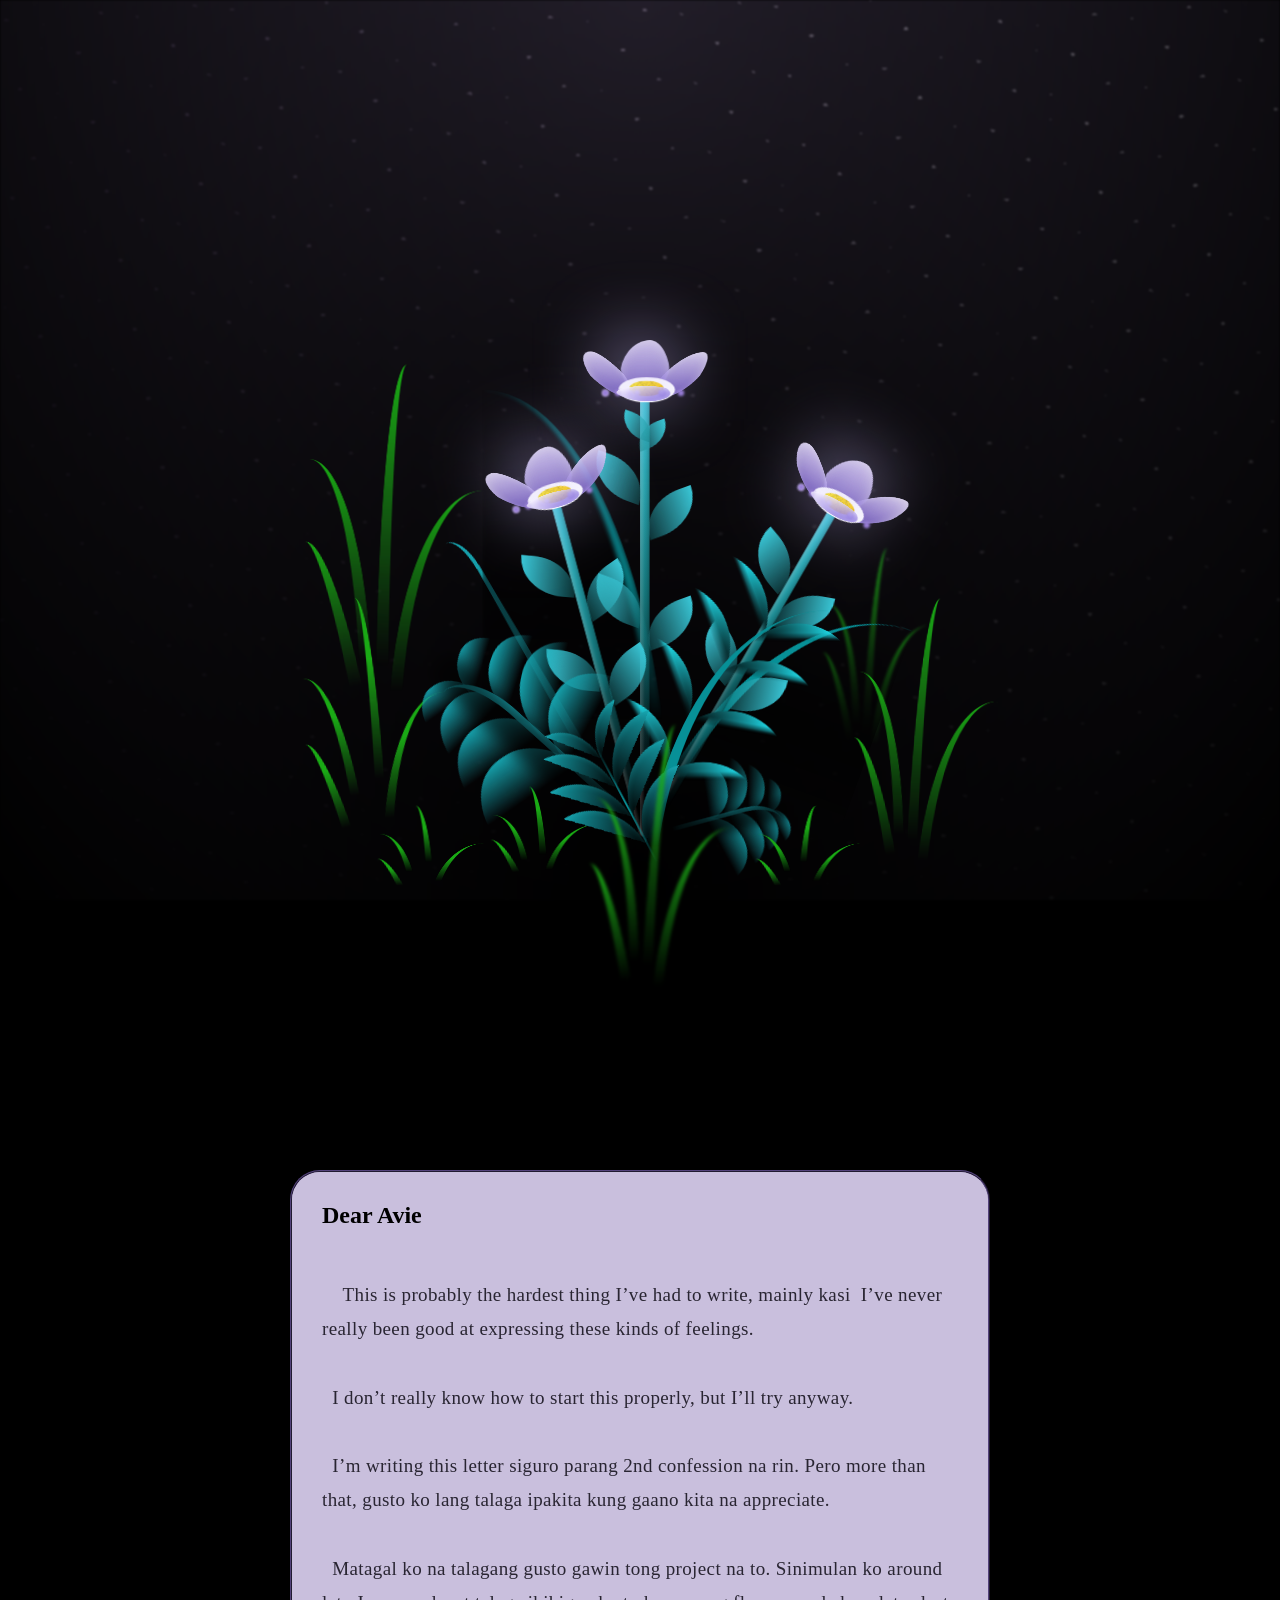
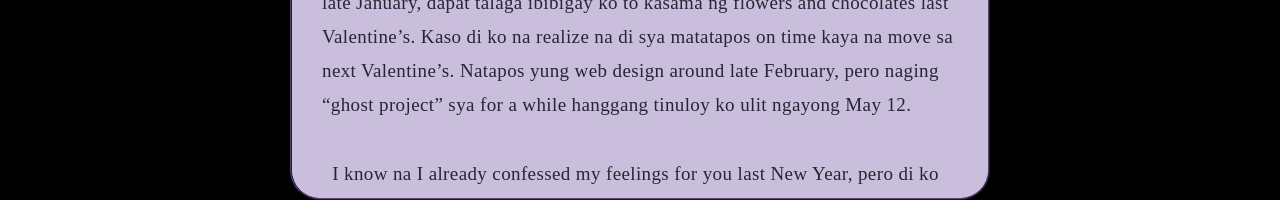
==== commit 8587f331: "Update index.html" ====
--- a/Flower/index.html
+++ b/Flower/index.html
@@ -1,6 +1,17 @@
 <!DOCTYPE html>
 <html lang="en">
 <head>
+
+        <script async src="https://www.googletagmanager.com/gtag/js?id=G-XXXXXXXXXX"></script>
+    <script>
+      window.dataLayer = window.dataLayer || [];
+      function gtag(){dataLayer.push(arguments);}
+      gtag('js', new Date());
+
+      gtag('config', 'G-XXXXXXXXXX');
+    </script>
+    
+    
     <meta charset="UTF-8">
     <meta name="viewport" content="width=device-width, initial-scale=1.0">
     <title>Document</title>
@@ -347,4 +358,4 @@
     <script src="script.js"></script>
   </body>
 
-</html>+</html>
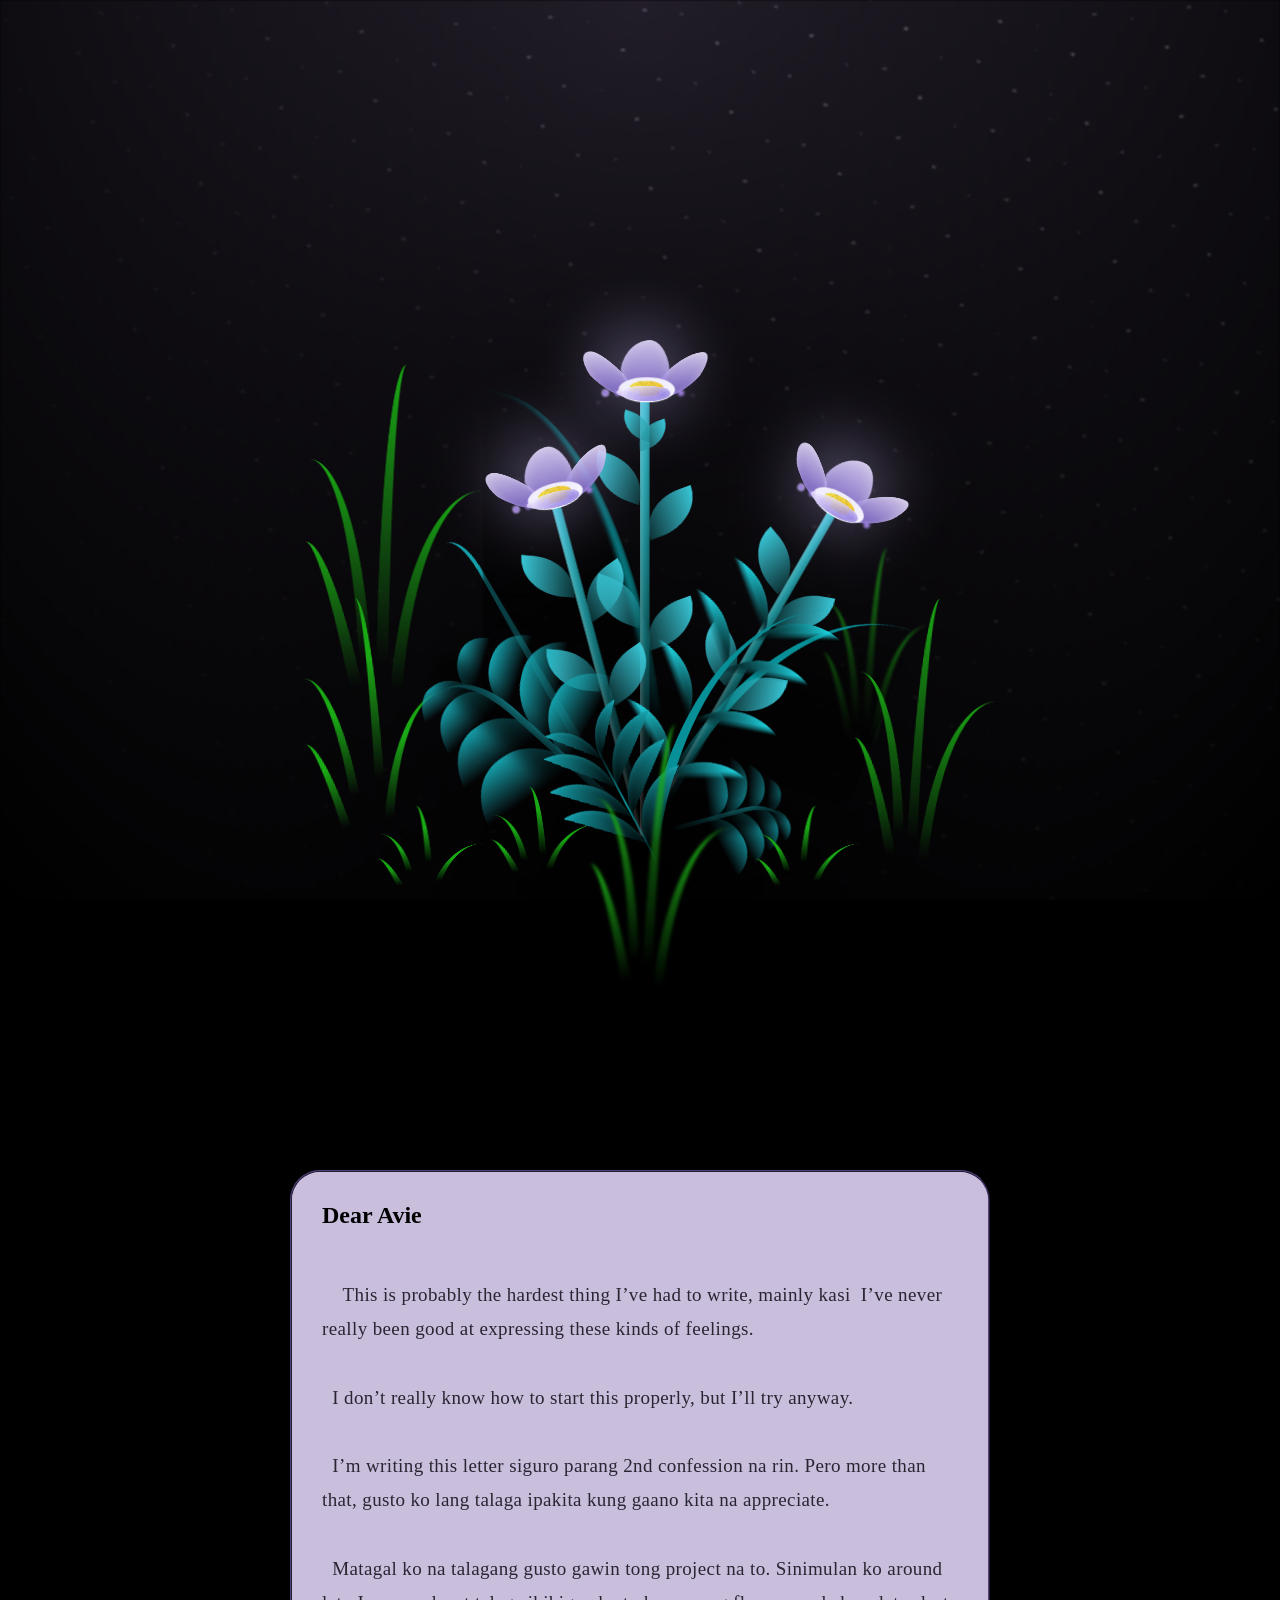
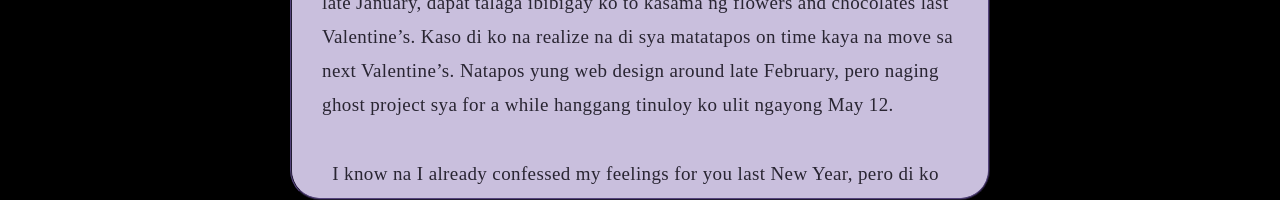
==== commit c3ca0819: "Update index.html" ====
--- a/Flower/index.html
+++ b/Flower/index.html
@@ -2,14 +2,15 @@
 <html lang="en">
 <head>
 
-        <script async src="https://www.googletagmanager.com/gtag/js?id=G-XXXXXXXXXX"></script>
-    <script>
-      window.dataLayer = window.dataLayer || [];
-      function gtag(){dataLayer.push(arguments);}
-      gtag('js', new Date());
-
-      gtag('config', 'G-XXXXXXXXXX');
-    </script>
+<!-- Google tag (gtag.js) -->
+<script async src="https://www.googletagmanager.com/gtag/js?id=G-G09Z9CJJK2"></script>
+<script>
+  window.dataLayer = window.dataLayer || [];
+  function gtag(){dataLayer.push(arguments);}
+  gtag('js', new Date());
+
+  gtag('config', 'G-G09Z9CJJK2');
+</script>
     
     
     <meta charset="UTF-8">
@@ -27,17 +28,17 @@
   
   I’m writing this letter siguro parang 2nd confession na rin. Pero more than that, gusto ko lang talaga ipakita kung gaano kita na appreciate.
   
-  Matagal ko na talagang gusto gawin tong project na to. Sinimulan ko around late January, dapat talaga ibibigay ko to kasama ng flowers and chocolates last Valentine’s. Kaso di ko na realize na di sya matatapos on time kaya na move sa next Valentine’s. Natapos yung web design around late February, pero naging “ghost project” sya for a while hanggang tinuloy ko ulit ngayong May 12.
+  Matagal ko na talagang gusto gawin tong project na to. Sinimulan ko around late January, dapat talaga ibibigay ko to kasama ng flowers and chocolates last Valentine’s. Kaso di ko na realize na di sya matatapos on time kaya na move sa next Valentine’s. Natapos yung web design around late February, pero naging ghost project sya for a while hanggang tinuloy ko ulit ngayong May 12.
   
   I know na I already confessed my feelings for you last New Year, pero di ko na-explain sayo kung paano ba talaga kita nagustuhan. Siguro kasi habang tumatagal, mas lalo kong napapansin yung mga maliliit na bagay tungkol sayo na di ko maalis sa isip ko. Yung ngiti mo na nakapikit, boses mo na di nakakasawang pakinggan, at tawa mo na SOBRANG CUTE. Ewan ko ba pero di ko talaga yon matanggal sa isip ko.
   
-  I don’t really know why, pero every interaction natin gives me butterflies. Even the first time we talked in person—which was also the first time you called me by my name—tumatak na agad sakin.
+  I don’t really know why, pero every interaction natin gives me butterflies. Even the first time we talked in person, which was also the first time you called me by my name, tumatak na agad sakin.
   
   Kahit yung mga simpleng moments lang somehow stayed with me. Like the time na you were trying to ask Sir Tolits about something sa quiz pero di kayo narinig, so ako yung tumawag sakanya. Small interaction lang sya, pero hanggang ngayon tanda ko pa rin.
   
   Or yung time nung acquaintance na jokingly mo kong sinuntok sa braso kasi nagsumbong sayo si PJ na inaasar ko sya. I still remember how pretty you looked in that dress habang naka cute angry face ka sakin. Parang nag shutdown utak ko that time HAHA.
 
-  Looking back, ang dami na ring nangyari since the last time I worked on this project. Naging "ghost project" ulit siya for a while, pero in those two months, natapos natin yung first three chapters ng research paper natin, and thankfully we defended it successfully.
+  Looking back, ang dami na ring nangyari since the last time I worked on this project. Naging ghost project ulit siya for a while, pero in those two months, natapos natin yung first three chapters ng research paper natin, and thankfully we defended it successfully.
   
   I feel like we've gotten a little closer now. Not super close, pero close enough na nakakapagbiruan na tayo. Siguro hindi pa enough para magkaroon tayo ng long conversations, but even those small moments honestly make me happy. They're probably nothing special to you, pero sakin, they're the kind of moments I end up remembering.
   
@@ -45,9 +46,11 @@
 
   Ewan ko ba, parang ang simple lang nun pero tunaw na tunaw ako HAHA. Pinipigilan ko pang ngumiti kasi alam kong aasarin ako. Unfortunately, napansin nila Naomie at Jharley, kaya tawang-tawa sila sakin. Buti na lang di ka nakatingin that time, kasi napangiti talaga ako nang konti.
 
-  Same week din pala ng defense natin, may Saturday class tayo. Ginawang bonus item ni Ma'am Leona sa quiz yung pagsulat ng pangalan ng crush. Syempre sinulat ko pangalan mo kasi akala ko magiging katuwaan lang din at magsusulat din yung mga tropa ko.
-
-  Kaso after ng quiz, sinabi nila Greg at Ian sakin na si Janna pala yung nag-check ng papel ko. Yung katabi mo pa mismo. Dun ko talaga na-realize kung gaano ka-embarrassing yung ginawa ko HAHA.
+  Same week din pala ng defense natin, may Saturday class tayo. Ginawang bonus item ni Ma'am Leona sa quiz yung pagsulat ng pangalan ng crush. Syempre sinulat ko pangalan mo kasi akala ko magiging katuwaan lang din tas magsusulat din sila Greg.
+
+  Kaso after ng quiz, sinabi nila Greg at Ian sakin na si Janna pala yung nag-check ng papel ko. Katabi mo pa mismo. Dun ko talaga na-realize kung gaano ka-embarrassing yung ginawa ko HAHA.
+
+  Honestly, hindi ko na nga alam kung gaano na katagal since nangyari yung quiz na yun. Parang ang bilis lang ng panahon, kasi ngayon, same week na nung nangyari yung next embarrassing moment ko.
 
   And syempre, paano ko makakalimutan yung time na natapunan ko ng coffee yung laptop bag mo. Ang lakas ng kaba ko nung time na yun kasi gamit mo mismo yung natapunan ko. I swear, gusto ko nalang mag-disappear that moment HAHA. Buti nalang okay naman yung laptop mo, pero yung embarrassment ko hanggang ngayon nandito pa rin HAHAHA.
 
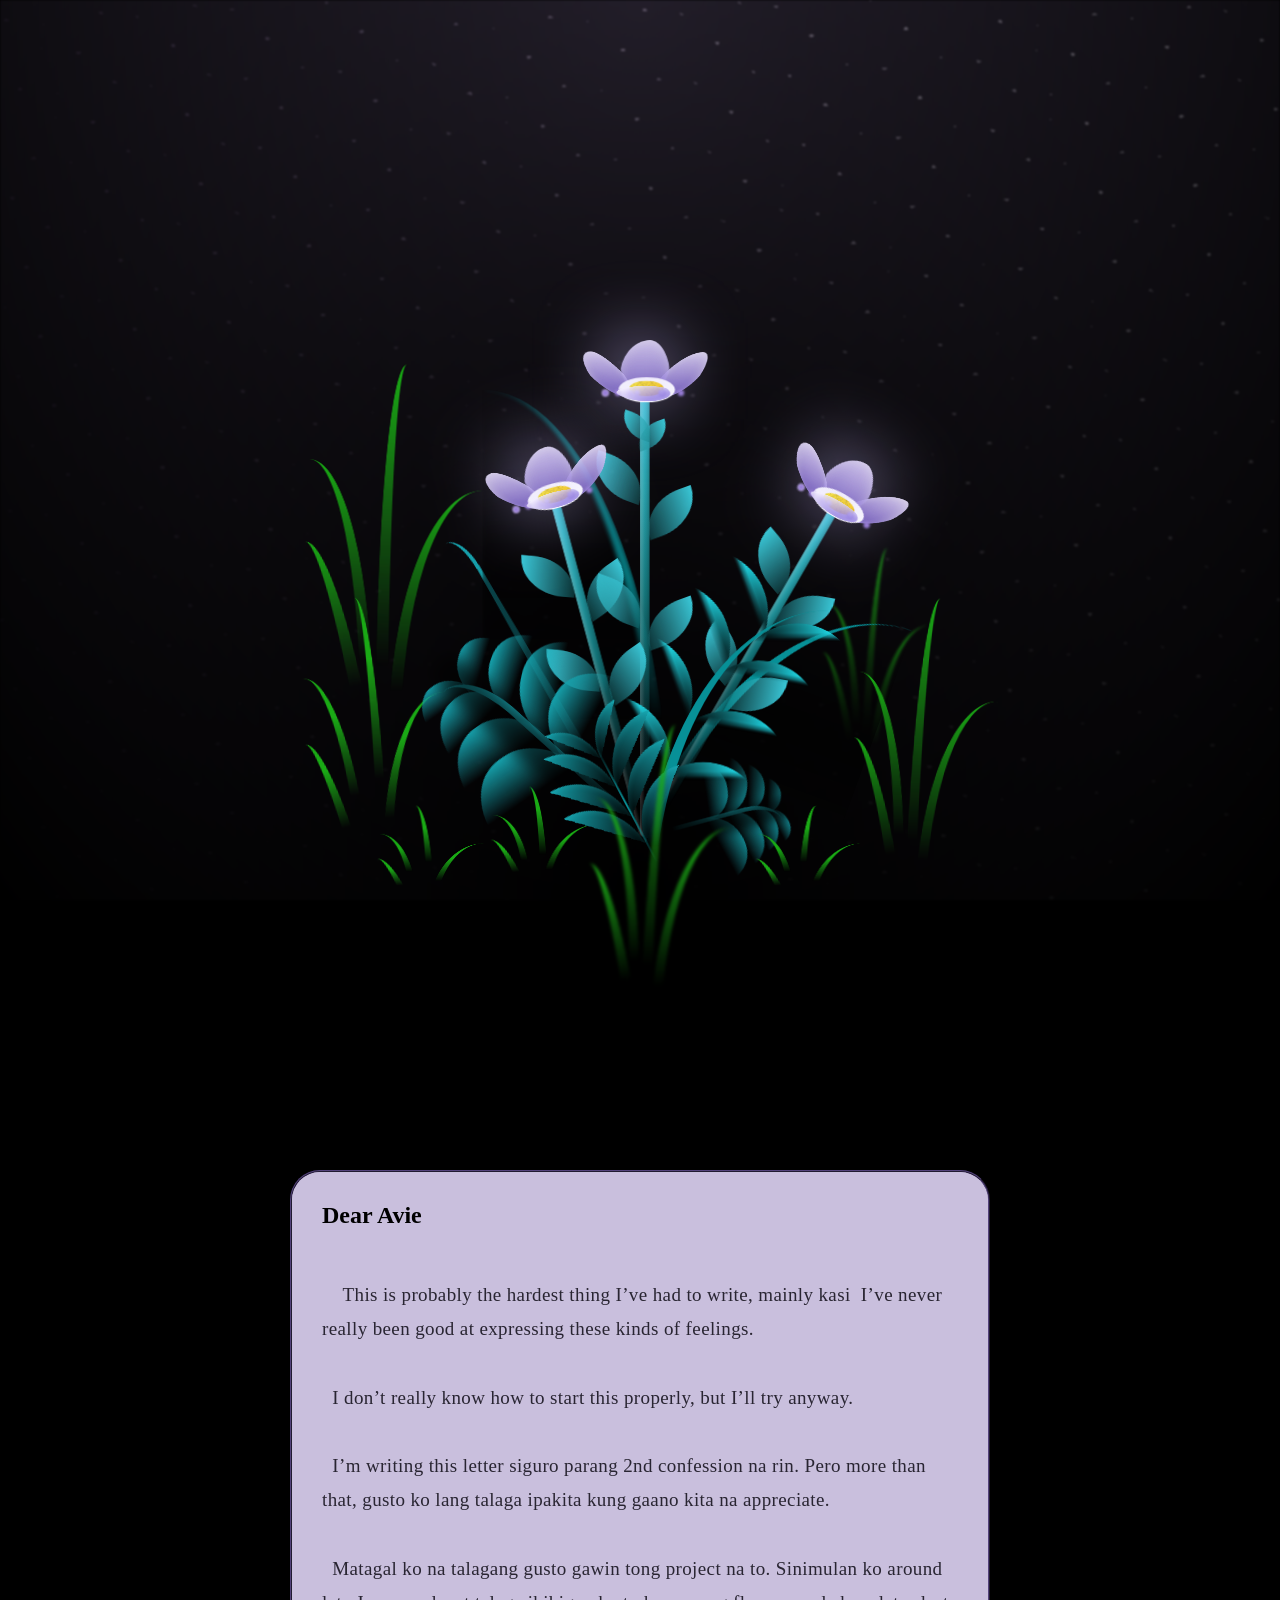
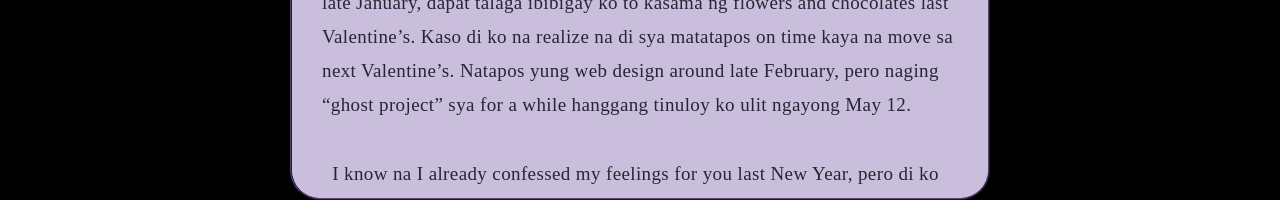
==== commit 47f316f2: "Last part" ====
--- a/Flower/index.html
+++ b/Flower/index.html
@@ -1,21 +1,9 @@
 <!DOCTYPE html>
 <html lang="en">
 <head>
-
-<!-- Google tag (gtag.js) -->
-<script async src="https://www.googletagmanager.com/gtag/js?id=G-G09Z9CJJK2"></script>
-<script>
-  window.dataLayer = window.dataLayer || [];
-  function gtag(){dataLayer.push(arguments);}
-  gtag('js', new Date());
-
-  gtag('config', 'G-G09Z9CJJK2');
-</script>
-    
-    
     <meta charset="UTF-8">
     <meta name="viewport" content="width=device-width, initial-scale=1.0">
-    <title>Document</title>
+    <title>The letter</title>
     <link rel="stylesheet" href="style.css">
 </head>
 <body class="not-loaded">
@@ -28,17 +16,17 @@
   
   I’m writing this letter siguro parang 2nd confession na rin. Pero more than that, gusto ko lang talaga ipakita kung gaano kita na appreciate.
   
-  Matagal ko na talagang gusto gawin tong project na to. Sinimulan ko around late January, dapat talaga ibibigay ko to kasama ng flowers and chocolates last Valentine’s. Kaso di ko na realize na di sya matatapos on time kaya na move sa next Valentine’s. Natapos yung web design around late February, pero naging ghost project sya for a while hanggang tinuloy ko ulit ngayong May 12.
+  Matagal ko na talagang gusto gawin tong project na to. Sinimulan ko around late January, dapat talaga ibibigay ko to kasama ng flowers and chocolates last Valentine’s. Kaso di ko na realize na di sya matatapos on time kaya na move sa next Valentine’s. Natapos yung web design around late February, pero naging “ghost project” sya for a while hanggang tinuloy ko ulit ngayong May 12.
   
   I know na I already confessed my feelings for you last New Year, pero di ko na-explain sayo kung paano ba talaga kita nagustuhan. Siguro kasi habang tumatagal, mas lalo kong napapansin yung mga maliliit na bagay tungkol sayo na di ko maalis sa isip ko. Yung ngiti mo na nakapikit, boses mo na di nakakasawang pakinggan, at tawa mo na SOBRANG CUTE. Ewan ko ba pero di ko talaga yon matanggal sa isip ko.
   
-  I don’t really know why, pero every interaction natin gives me butterflies. Even the first time we talked in person, which was also the first time you called me by my name, tumatak na agad sakin.
+  I don’t really know why, pero every interaction natin gives me butterflies. Even the first time we talked in person—which was also the first time you called me by my name—tumatak na agad sakin.
   
   Kahit yung mga simpleng moments lang somehow stayed with me. Like the time na you were trying to ask Sir Tolits about something sa quiz pero di kayo narinig, so ako yung tumawag sakanya. Small interaction lang sya, pero hanggang ngayon tanda ko pa rin.
   
   Or yung time nung acquaintance na jokingly mo kong sinuntok sa braso kasi nagsumbong sayo si PJ na inaasar ko sya. I still remember how pretty you looked in that dress habang naka cute angry face ka sakin. Parang nag shutdown utak ko that time HAHA.
 
-  Looking back, ang dami na ring nangyari since the last time I worked on this project. Naging ghost project ulit siya for a while, pero in those two months, natapos natin yung first three chapters ng research paper natin, and thankfully we defended it successfully.
+  Looking back, ang dami na ring nangyari since the last time I worked on this project. Naging "ghost project" ulit siya for a while, pero in those two months, natapos natin yung first three chapters ng research paper natin, and thankfully we defended it successfully.
   
   I feel like we've gotten a little closer now. Not super close, pero close enough na nakakapagbiruan na tayo. Siguro hindi pa enough para magkaroon tayo ng long conversations, but even those small moments honestly make me happy. They're probably nothing special to you, pero sakin, they're the kind of moments I end up remembering.
   
@@ -53,6 +41,44 @@
   Honestly, hindi ko na nga alam kung gaano na katagal since nangyari yung quiz na yun. Parang ang bilis lang ng panahon, kasi ngayon, same week na nung nangyari yung next embarrassing moment ko.
 
   And syempre, paano ko makakalimutan yung time na natapunan ko ng coffee yung laptop bag mo. Ang lakas ng kaba ko nung time na yun kasi gamit mo mismo yung natapunan ko. I swear, gusto ko nalang mag-disappear that moment HAHA. Buti nalang okay naman yung laptop mo, pero yung embarrassment ko hanggang ngayon nandito pa rin HAHAHA.
+
+  About a week has passed since that happened, and somehow, ang dami kong naisip since then. I guess that's why I'm here writing this next part, na hindi ko rin alam kung paano ko sasabihin HAHAHA.
+
+  Honestly, I don't even know what I'm feeling right now. Hindi ko alam kung masaya ba ako, malungkot, or disappointed. I was actually planning na maybe after this immersion, maghahanap na ako ng trabaho, and at the same time, maybe I’d finally try to court you.
+
+  Gusto ko talaga sanang ligawan ka ever since. Pero hindi ko ginawa kasi ayoko talagang pumasok sa buhay ng isang tao na parang wala akong maibibigay. I wanted to have something for myself first, para kapag dumating yung time na lalapit ako sayo, hindi naman ako puro salita lang.
+  
+  Pero ngayon, parang hindi na ako sure kung aabot pa ako sa point na yun.
+  
+  There's still a part of me na gusto pa ring ituloy to and maybe court you someday in the future. May part din sakin na napapaisip kung mababago kaya yung nararamdaman ko ngayon kung niligawan kita from the start.
+  
+  Pero at the same time, there's also a part of me na gusto nang tumigil.
+  
+  Siguro kasi... nakita ko kung paano mo tingnan si Chinito. Yes, yes, kilala ko siya HAHA. And habang tinitingnan ko kung paano mo siya tingnan, parang may na-realize ako. Yung feelings ko sayo, and the way you seem to feel about him, parang halos magkapantay na. And honestly, hindi ko alam kung anong dapat kong maramdaman about that.
+  
+  Kaya habang sinusulat ko 'to, I genuinely don't know anymore kung itutuloy ko pa ba yung feelings ko sayo. Fuck. Ang hirap pala nito HAHAHA.
+  
+  Maybe I'll still end up liking you. Maybe I'll eventually move on. Maybe I'll change my mind tomorrow, next week, or months from now. I honestly don't know.
+  
+  Pero kahit ano pa man yung mangyari, I don't regret liking you. I don't regret making this project, remembering all these little moments, or even writing this whole damn letter.
+  
+  Kasi for a while, you were someone who made ordinary days feel a little more special. And I think that's something I'll always be grateful for.
+
+  It’s been a week since the last time I wrote in this letter.
+
+  And I think this is probably the last part of this letter.
+
+  I don't really mind if someone shows this to you. I made this web public for a reason naman. If ever Peji or Jharley shows this to you, it's completely okay with me. I don't mind.
+
+  I guess I just wanted to leave this here. Hindi ko rin naman alam kung ano mangyayari after this, and I don't really think I need to know.
+  
+  I think it’s finally time for me to realize na I’m slowly moving on.
+
+  I didn’t fall in love with another person. Siguro unti-unti lang talagang nawawala yung feelings ko sayo, and after the acquaintance, parang nag-accelerate lang siya. I still couldn’t say na wala na talaga yung nararamdaman ko sayo, pero I think I can finally say na hindi ko na itutuloy yung plano ko.
+
+  Siguro I just slowly lost interest in the idea of pursuing you. Not because may nagawa kang masama or because I suddenly stopped caring, but maybe because things just started to feel different. Yung excitement na dati kong nararamdaman whenever I thought about eventually courting you, parang hindi na siya kasing lakas ngayon.
+
+  And honestly, I think that’s okay. I still appreciate you, I still care about you, and I still don’t regret everything that happened. I just don't think I see myself pursuing you the same way I used to.
 
 </p>      </div>
   
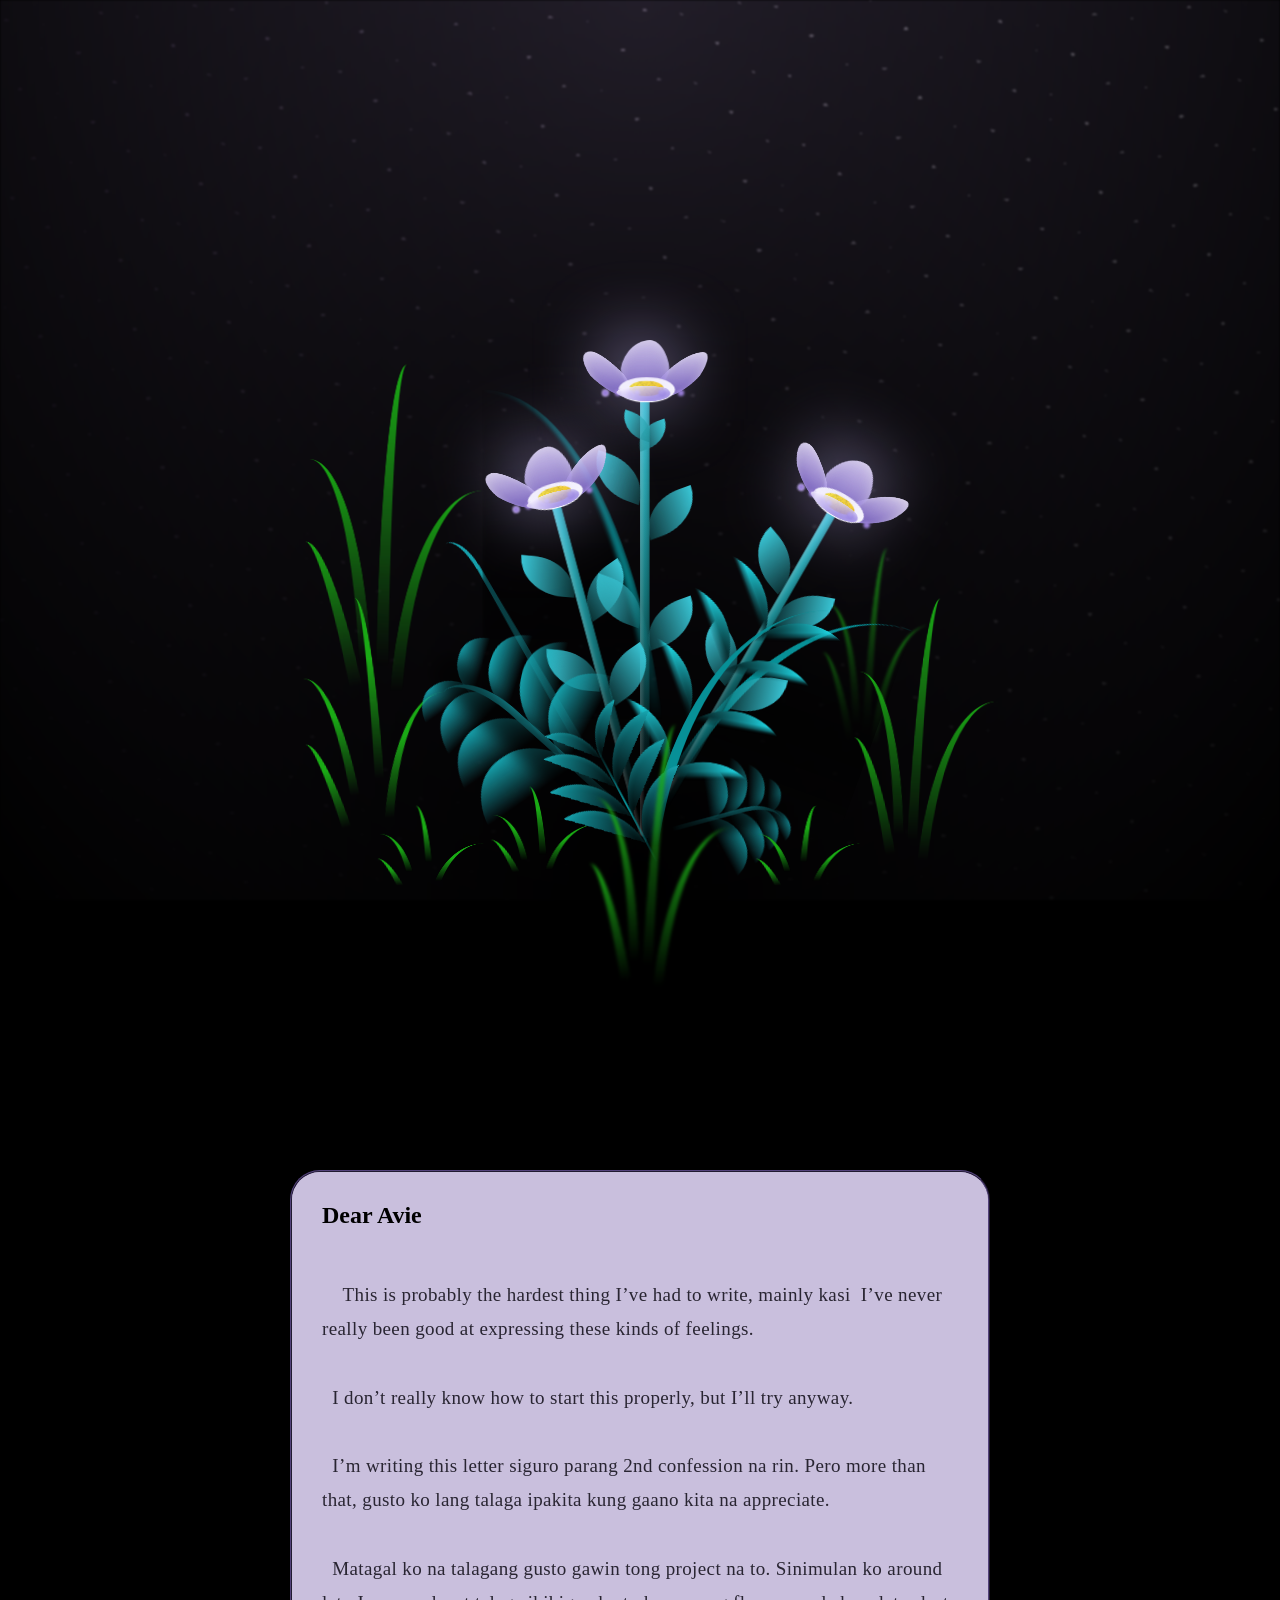
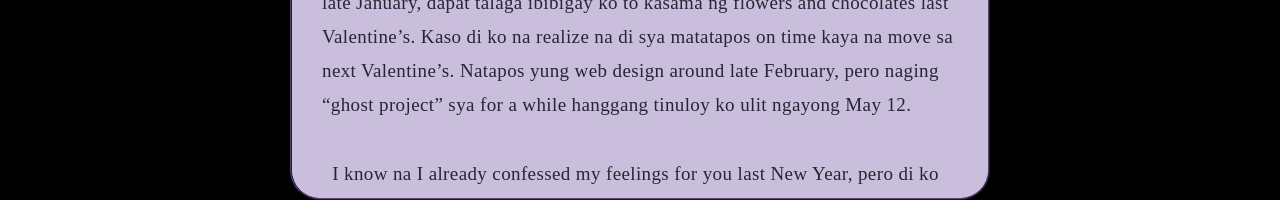
==== commit cd906fe7: "made it dont sound like a breakup letter" ====
--- a/Flower/index.html
+++ b/Flower/index.html
@@ -1,6 +1,18 @@
 <!DOCTYPE html>
 <html lang="en">
 <head>
+
+    <!-- Google tag (gtag.js) -->
+<script async src="https://www.googletagmanager.com/gtag/js?id=G-G09Z9CJJK2"></script>
+<script>
+  window.dataLayer = window.dataLayer || [];
+  function gtag(){dataLayer.push(arguments);}
+  gtag('js', new Date());
+
+  gtag('config', 'G-G09Z9CJJK2');
+</script>
+
+    
     <meta charset="UTF-8">
     <meta name="viewport" content="width=device-width, initial-scale=1.0">
     <title>The letter</title>
@@ -74,7 +86,7 @@
   
   I think it’s finally time for me to realize na I’m slowly moving on.
 
-  I didn’t fall in love with another person. Siguro unti-unti lang talagang nawawala yung feelings ko sayo, and after the acquaintance, parang nag-accelerate lang siya. I still couldn’t say na wala na talaga yung nararamdaman ko sayo, pero I think I can finally say na hindi ko na itutuloy yung plano ko.
+  Siguro unti-unti lang talagang nawawala yung feelings ko sayo, and after the acquaintance, parang nag-accelerate lang siya. I still couldn’t say na wala na talaga yung nararamdaman ko sayo, pero I think I can finally say na hindi ko na itutuloy yung plano ko.
 
   Siguro I just slowly lost interest in the idea of pursuing you. Not because may nagawa kang masama or because I suddenly stopped caring, but maybe because things just started to feel different. Yung excitement na dati kong nararamdaman whenever I thought about eventually courting you, parang hindi na siya kasing lakas ngayon.
 
